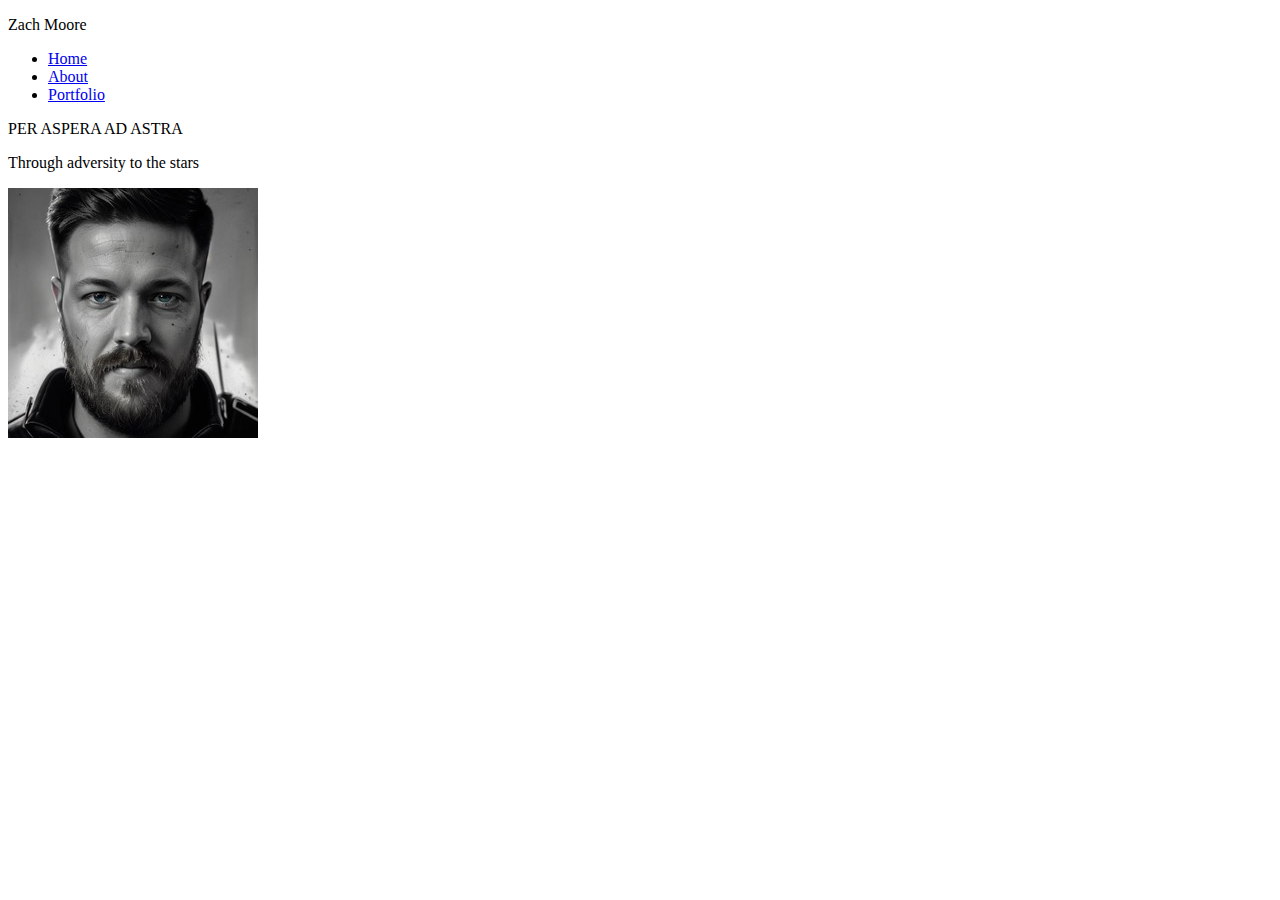
==== index.html @ 5f191640 "update 1" ====
<!DOCTYPE html>
<html lang="en">
<head>
    <meta charset="UTF-8">
    <meta name="viewport" content="width=device-width, initial-scale=1.0">
    <title>Zach Moore</title>
    <link rel="stylesheet" href="style.css">
</head>

<div class="header">
    <p>Zach Moore</p>
</div>

<nav>
  <div class="nav">
    <ul>
        <li> <a href="index.html">Home</a> </li>
        <li> <a href="about.html">About</a></li>
        <li> <a href="portfolio.html">Portfolio</a></li>
    </ul>
  </div>
</nav>

<body>
    <div class="home message">
        <p>PER ASPERA AD ASTRA</p>
        <p> Through adversity to the stars</p>
    </div>

    <div class="home image">
        <img src="headshot.jpg" alt="headshot">
    </div>
    
</body>
</html>
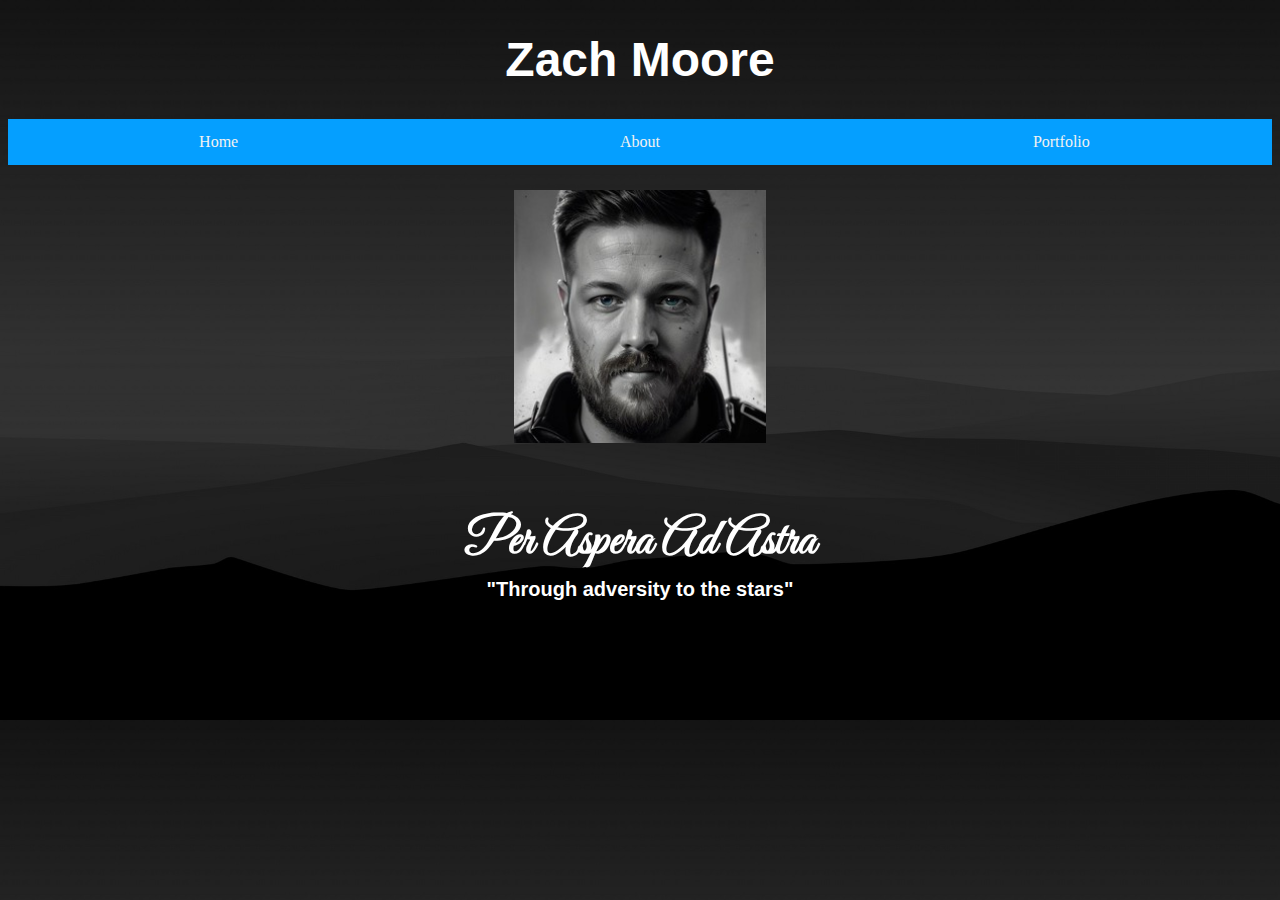
==== commit 039a022c: "home page" ====
--- a/index.html
+++ b/index.html
@@ -5,31 +5,30 @@
     <meta name="viewport" content="width=device-width, initial-scale=1.0">
     <title>Zach Moore</title>
     <link rel="stylesheet" href="style.css">
+    <link href="https://fonts.googleapis.com/css2?family=Great+Vibes&display=swap" rel="stylesheet">
 </head>
 
 <div class="header">
-    <p>Zach Moore</p>
+    <h1>Zach Moore</h1>
 </div>
 
-<nav>
-  <div class="nav">
-    <ul>
-        <li> <a href="index.html">Home</a> </li>
-        <li> <a href="about.html">About</a></li>
-        <li> <a href="portfolio.html">Portfolio</a></li>
-    </ul>
-  </div>
-</nav>
+<body>
+    <div class="topnav">
+        <a href="index.html">Home</a>
+        <a href="about.html">About</a>
+        <a href="portfolio.html">Portfolio</a>
+      </div>
 
-<body>
-    <div class="home message">
-        <p>PER ASPERA AD ASTRA</p>
-        <p> Through adversity to the stars</p>
-    </div>
-
-    <div class="home image">
+      <div class="home image">
         <img src="headshot.jpg" alt="headshot">
     </div>
+      
+      <div class="content">
+        <h2>Per Aspera Ad Astra</h2>
+        <h3> "Through adversity to the stars"</h3>
+      </div>
+      
+   
     
 </body>
 </html>--- a/style.css
+++ b/style.css
@@ -0,0 +1,58 @@
+html{
+    background-image: url(background.jpg);
+    background-size: cover;
+    box-sizing: border-box;
+
+}
+
+.header{
+    color: white;
+    font-size: x-large;
+    font-family: Verdana, Geneva, Tahoma, sans-serif;
+    text-align: center;
+}
+
+.topnav{
+    display:flex;
+    justify-content: center;
+}
+
+.topnav a {
+    float: left;
+    background-color: #059fff;
+    color: #f2f2f2;
+    text-align: center;
+    padding: 14px 16px;
+    text-decoration: none;
+    width: 100%;
+}
+
+.topnav a:hover {
+    background-color: lightgrey;
+    color: darkviolet;
+  }
+
+
+img{
+    display: block;
+    margin-left: auto;
+    margin-right: auto;
+    width: 20%;
+    padding: 25px;
+}
+
+h2{
+    color: white;
+    font-size: 50px;
+    font-family: 'Great Vibes';
+    text-align: center;
+    margin-bottom: 5px;
+}
+
+h3{
+    color: white;
+    font-size: 20px;
+    font-family:'Trebuchet MS', 'Lucida Sans Unicode', 'Lucida Grande', 'Lucida Sans', Arial, sans-serif;
+    text-align: center; 
+    margin-top: 5px;
+}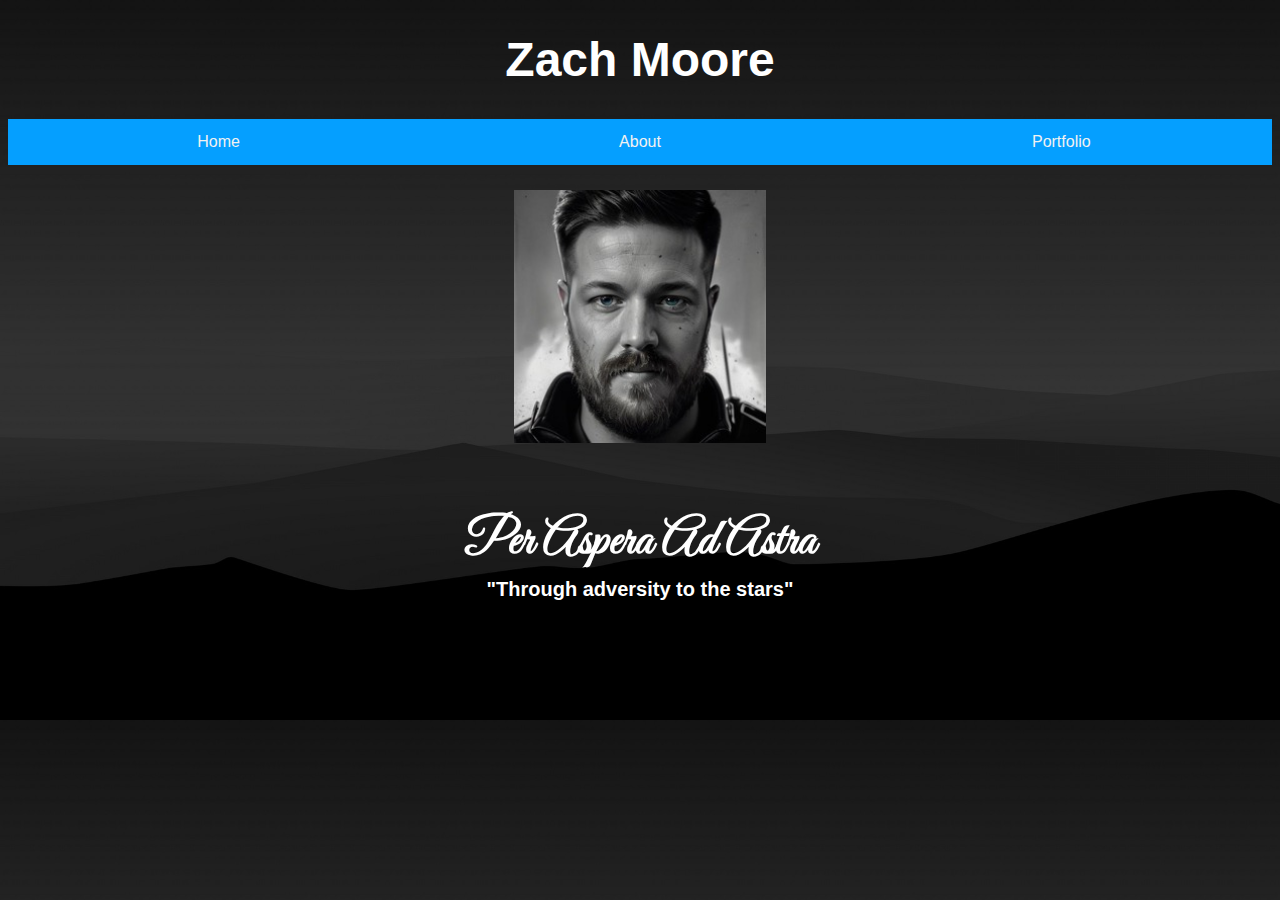
==== commit bf8420b4: "update" ====
--- a/index.html
+++ b/index.html
@@ -19,8 +19,8 @@
         <a href="portfolio.html">Portfolio</a>
       </div>
 
-      <div class="home image">
-        <img src="headshot.jpg" alt="headshot">
+      <div>
+        <img src="headshot.jpg" alt="headshot" class="image1">
     </div>
       
       <div class="content">
--- a/style.css
+++ b/style.css
@@ -20,6 +20,7 @@
 .topnav a {
     float: left;
     background-color: #059fff;
+    font-family: Verdana, Geneva, Tahoma, sans-serif;
     color: #f2f2f2;
     text-align: center;
     padding: 14px 16px;
@@ -28,12 +29,12 @@
 }
 
 .topnav a:hover {
-    background-color: lightgrey;
+    background-color: white;
     color: darkviolet;
   }
 
 
-img{
+.image1{
     display: block;
     margin-left: auto;
     margin-right: auto;
@@ -55,4 +56,25 @@
     font-family:'Trebuchet MS', 'Lucida Sans Unicode', 'Lucida Grande', 'Lucida Sans', Arial, sans-serif;
     text-align: center; 
     margin-top: 5px;
-}+}
+
+.column {
+    display: inline;
+    width: 50%;
+    padding: 15px;
+}
+
+.row::after {
+    content: "";
+    display: table;
+    clear: both;
+}
+
+.image2{
+    float: right;
+    width: 25%;
+    margin-right: 20%;
+}
+
+
+
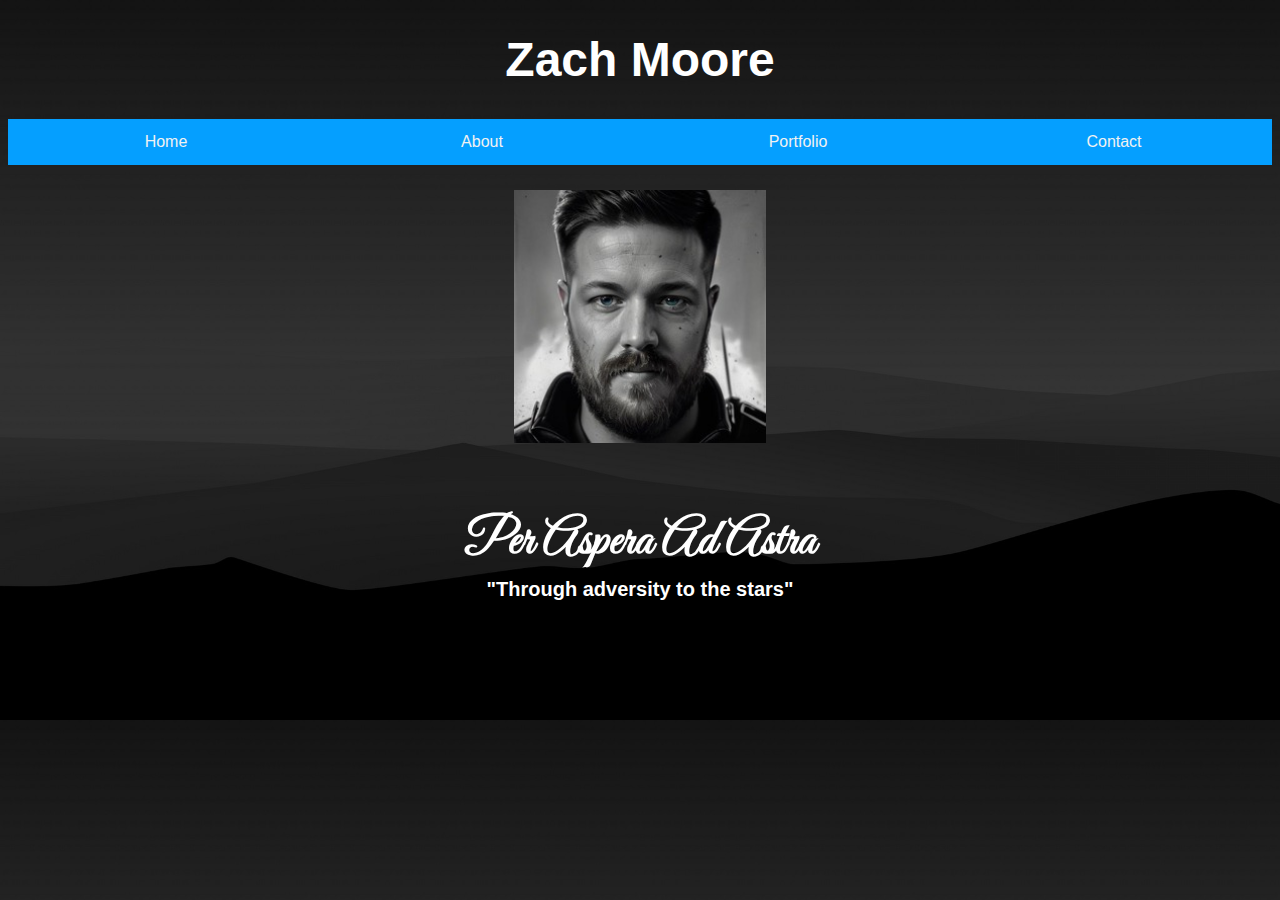
==== commit e892d8e6: "contact" ====
--- a/index.html
+++ b/index.html
@@ -5,6 +5,7 @@
     <meta name="viewport" content="width=device-width, initial-scale=1.0">
     <title>Zach Moore</title>
     <link rel="stylesheet" href="style.css">
+    <script src="javascript.js"defer></script>
     <link href="https://fonts.googleapis.com/css2?family=Great+Vibes&display=swap" rel="stylesheet">
 </head>
 
@@ -17,6 +18,7 @@
         <a href="index.html">Home</a>
         <a href="about.html">About</a>
         <a href="portfolio.html">Portfolio</a>
+        <a href="contact.html">Contact</a>
       </div>
 
       <div>
--- a/style.css
+++ b/style.css
@@ -59,22 +59,53 @@
 }
 
 .column {
-    display: inline;
+    display: flex;
     width: 50%;
-    padding: 15px;
+    
 }
 
-.row::after {
-    content: "";
-    display: table;
-    clear: both;
-}
+.row{
+    display: flex;
+    flex-direction: row-reverse;
+    align-items: center;
 
-.image2{
-    float: right;
-    width: 25%;
-    margin-right: 20%;
+
 }
 
 
 
+
+.image2{
+    padding: 50px;
+    margin-left: 100px;
+    width: 60%;
+   
+}
+
+h4{
+
+    font-size: 20px;
+    font-family:'Trebuchet MS', 'Lucida Sans Unicode', 'Lucida Grande', 'Lucida Sans', Arial, sans-serif;
+    margin-bottom: 10px;
+}
+
+span{
+    background-color: white;
+    font-family:'Trebuchet MS', 'Lucida Sans Unicode', 'Lucida Grande', 'Lucida Sans', Arial, sans-serif;
+    padding: 20px;
+    margin: 20px;
+    margin-right: 70px;
+    font-size: 125%;
+    
+}
+
+h5{
+    color: darkviolet;
+    font-size: 300%;
+    background-color: white;
+    text-align: center;
+    margin-top: 40px;
+    margin: 20px;
+    padding: 20px;
+
+}
